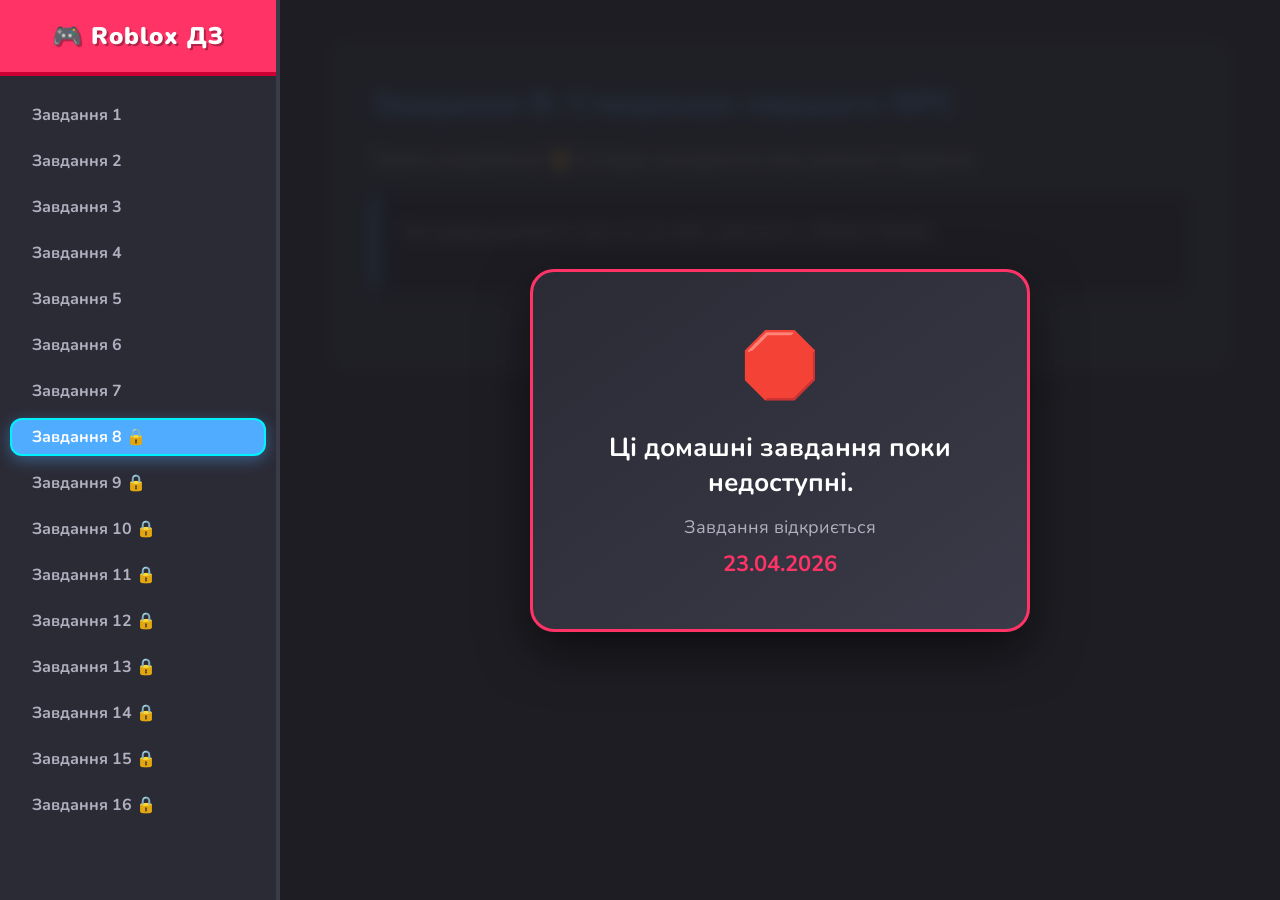
==== index.html @ 442c8420 "Initial commit" ====
<!doctype html>
<html lang="uk">
  <head>
    <meta charset="UTF-8" />
    <meta name="viewport" content="width=device-width, initial-scale=1.0" />
    <title>Roblox Домашні Завдання</title>
    <link
      href="https://fonts.googleapis.com/css2?family=Nunito:wght@400;700;900&display=swap"
      rel="stylesheet"
    />
    <link rel="stylesheet" href="style.css" />
  </head>
  <body>
    <div class="app-container">
      <aside class="sidebar">
        <div class="logo">
          <h2>🎮 Roblox ДЗ</h2>
        </div>
        <nav class="task-list">
          <a href="hw1.html" class="task-link">Завдання 1</a>
          <a href="hw2.html" class="task-link">Завдання 2</a>
          <a href="hw3.html" class="task-link">Завдання 3</a>
          <a href="hw4.html" class="task-link">Завдання 4</a>
          <a href="hw5.html" class="task-link">Завдання 5</a>
          <a href="hw6.html" class="task-link">Завдання 6</a>
          <a href="hw7.html" class="task-link">Завдання 7</a>

          <a href="hw8.html" class="task-link active">Завдання 8 🔒</a>
          <a href="hw9.html" class="task-link">Завдання 9 🔒</a>
          <a href="hw10.html" class="task-link">Завдання 10 🔒</a>
          <a href="hw11.html" class="task-link">Завдання 11 🔒</a>
          <a href="hw12.html" class="task-link">Завдання 12 🔒</a>
          <a href="hw13.html" class="task-link">Завдання 13 🔒</a>
          <a href="hw14.html" class="task-link">Завдання 14 🔒</a>
          <a href="hw15.html" class="task-link">Завдання 15 🔒</a>
          <a href="hw16.html" class="task-link">Завдання 16 🔒</a>
        </nav>
      </aside>

      <main class="main-content locked">
        <div class="content-box">
          <h1>Завдання 8: Створення першого NPC</h1>
          <p>
            Привіт, розробнику! 👋 Тут буде знаходитися твоє домашнє завдання.
          </p>
          <div class="code-placeholder">
            <p>
              <i
                >Тут можна вставити код на Lua або скріншоти з Roblox
                Studio...</i
              >
            </p>
          </div>
        </div>

        <div class="lock-overlay">
          <div class="lock-card">
            <div class="lock-icon">🛑</div>
            <h2>Ці домашні завдання поки недоступні.</h2>
            <p>Завдання відкриється <strong>23.04.2026</strong></p>
          </div>
        </div>
      </main>
    </div>
  </body>
</html>
---- style.css ----
/* Базові налаштування */
* {
  margin: 0;
  padding: 0;
  box-sizing: border-box;
  font-family: "Nunito", sans-serif;
}

body {
  background-color: #1e1e24; /* Темний фон під Roblox Studio */
  color: #ffffff;
}

/* Контейнер всього додатку */
.app-container {
  display: flex;
  height: 100vh;
  overflow: hidden;
}

/* Бокова панель */
.sidebar {
  width: 280px;
  background-color: #2b2b36;
  border-right: 4px solid #3a3a48;
  display: flex;
  flex-direction: column;
}

.logo {
  padding: 20px;
  background-color: #ff3366; /* Яскравий акцент */
  text-align: center;
  border-bottom: 4px solid #cc0033;
}

.logo h2 {
  font-size: 24px;
  font-weight: 900;
  letter-spacing: 1px;
  text-shadow: 2px 2px 0px rgba(0, 0, 0, 0.3);
}

.task-list {
  flex-grow: 1;
  overflow-y: auto;
  padding: 20px 10px;
  display: flex;
  flex-direction: column;
  gap: 8px;
}

.task-link {
  text-decoration: none;
  color: #b0b0c0;
  padding: 6px 20px;
  border-radius: 12px;
  font-weight: 700;
  font-size: 16px;
  transition: all 0.2s ease;
  border: 2px solid transparent;
}

.task-link:hover {
  background-color: #3a3a48;
  color: #ffffff;
  transform: translateX(5px);
}

/* Активне посилання */
.task-link.active {
  background-color: #4facfe;
  color: #ffffff;
  border-color: #00f2fe;
  box-shadow: 0 4px 15px rgba(79, 172, 254, 0.4);
}

/* Головний контент */
.main-content {
  flex-grow: 1;
  padding: 40px;
  position: relative; /* Важливо для позиціонування оверлею */
  overflow-y: auto;
  background-image: radial-gradient(#3a3a48 1px, transparent 1px);
  background-size: 20px 20px; /* Цікавий фон у крапочку */
}

.content-box {
  background-color: #2b2b36;
  max-width: 900px;
  margin: 0 auto;
  padding: 40px;
  border-radius: 20px;
  box-shadow: 0 10px 30px rgba(0, 0, 0, 0.3);
  border: 2px solid #3a3a48;
}

.content-box h1 {
  color: #4facfe;
  margin-bottom: 20px;
  font-size: 32px;
}

.content-box p {
  font-size: 18px;
  line-height: 1.6;
  color: #dcdcdc;
  margin-bottom: 20px;
}

.code-placeholder {
  background-color: #1a1a20;
  padding: 20px;
  border-radius: 10px;
  border-left: 5px solid #ff3366;
  color: #a0a0b0;
}

/* === ОВЕРЛЕЙ БЛОКУВАННЯ (Заглушка) === */
.lock-overlay {
  display: none; /* Сховано за замовчуванням */
  position: absolute;
  top: 0;
  left: 0;
  width: 100%;
  height: 100%;
  background-color: rgba(30, 30, 36, 0.85);
  backdrop-filter: blur(8px);
  z-index: 10;
  align-items: center;
  justify-content: center;
}

/* Показуємо оверлей, якщо main має клас 'locked' */
.main-content.locked .lock-overlay {
  display: flex;
}

.lock-card {
  background: linear-gradient(145deg, #2b2b36, #3a3a48);
  padding: 50px 40px;
  border-radius: 24px;
  text-align: center;
  border: 3px solid #ff3366;
  box-shadow: 0 20px 50px rgba(0, 0, 0, 0.5);
  max-width: 500px;
  animation: popIn 0.5s cubic-bezier(0.175, 0.885, 0.32, 1.275);
}

.lock-icon {
  font-size: 64px;
  margin-bottom: 20px;
  animation: shake 2s infinite ease-in-out;
}

.lock-card h2 {
  color: #ffffff;
  margin-bottom: 15px;
  font-size: 26px;
}

.lock-card p {
  color: #b0b0c0;
  font-size: 18px;
}

.lock-card strong {
  color: #ff3366;
  font-size: 22px;
  display: block;
  margin-top: 10px;
}

/* Анімації для дитячої живості */
@keyframes popIn {
  0% {
    transform: scale(0.8);
    opacity: 0;
  }
  100% {
    transform: scale(1);
    opacity: 1;
  }
}

@keyframes shake {
  0%,
  100% {
    transform: rotate(0deg);
  }
  25% {
    transform: rotate(-10deg);
  }
  75% {
    transform: rotate(10deg);
  }
}

/* Скроллбар */
::-webkit-scrollbar {
  width: 8px;
}
::-webkit-scrollbar-track {
  background: #1e1e24;
}
::-webkit-scrollbar-thumb {
  background: #4facfe;
  border-radius: 4px;
}

/* --- Стилі для сторінки завдань --- */

/* Список кроків завдання */
.task-steps {
  margin: 15px 0 30px 25px;
  color: #dcdcdc;
  font-size: 18px;
  line-height: 1.8;
}

.task-steps li {
  margin-bottom: 10px;
}

.task-steps li::marker {
  color: #4facfe;
  font-weight: bold;
}

/* Інформаційні блоки (дедлайн та телеграм) */
.info-box {
  padding: 20px;
  border-radius: 15px;
  margin-bottom: 25px;
  font-size: 18px;
  display: flex;
  align-items: center;
  gap: 15px;
}

/* Блок дедлайну (жовтий/помаранчевий акцент) */
.deadline-box {
  background-color: rgba(255, 170, 0, 0.1);
  border: 2px solid #ffaa00;
  color: #ffd000;
}

/* Блок Telegram (синій акцент) */
.telegram-box {
  background-color: rgba(0, 136, 204, 0.1);
  border: 2px solid #0088cc;
  color: #e0f2fe;
  margin-top: 30px;
}

.telegram-box strong {
  color: #00aaff;
  font-size: 20px;
}

.tg-icon {
  font-size: 40px;
  animation: bounce 2s infinite;
}

@keyframes bounce {
  0%,
  20%,
  50%,
  80%,
  100% {
    transform: translateY(0);
  }
  40% {
    transform: translateY(-10px);
  }
  60% {
    transform: translateY(-5px);
  }
}
/*h1 */
/* --- Нові стилі для Завдання 1 --- */

/* Блок заборони (червоний акцент) */
.warning-box {
  background-color: rgba(255, 51, 102, 0.1);
  border: 2px solid #ff3366;
  color: #ffb3c6;
}

.warning-box strong {
  color: #ff3366;
  font-size: 20px;
}

.warning-box .icon {
  font-size: 40px;
}

/* Блок зі стікером персонажа */
.sticker-box {
  display: flex;
  align-items: center;
  background: linear-gradient(135deg, #4facfe22, #00f2fe22);
  border-radius: 20px;
  padding: 15px 25px;
  margin: 30px 0;
  border: 2px dashed #4facfe;
  gap: 20px;
}

.sticker-text {
  font-size: 18px;
  color: #e0f2fe;
}

.sticker-text strong {
  color: #4facfe;
  font-size: 22px;
  letter-spacing: 1px;
}

/* CSS-малюнок персонажа (Дівчинка, темне каре, жовта футболка, синій комбінезон) */
.character-sticker {
  position: relative;
  width: 70px;
  height: 70px;
  background-color: #ffd166; /* Жовта футболка */
  border-radius: 50%;
  display: flex;
  align-items: center;
  justify-content: center;
  box-shadow: 0 5px 15px rgba(0, 0, 0, 0.3);
  border: 3px solid #118ab2; /* Синій комбінезон (акцент) */
  flex-shrink: 0;
}

.char-hair {
  position: absolute;
  top: -5px;
  width: 76px;
  height: 40px;
  background-color: #2b2d42; /* Темне волосся */
  border-radius: 40px 40px 10px 10px;
  z-index: 1;
}

.char-face {
  position: relative;
  z-index: 2;
  font-size: 30px;
  margin-top: 10px;
}
/* === СЛАЙДЕР === */
.slider-wrapper {
  display: flex;
  flex-direction: column;
  align-items: center;
  margin: 25px 0;
}

.slider-container {
  width: 90%; /* Робимо широким, як дві старі картинки разом */
  height: 220px; /* Залишаємо висоту майже незмінною */
  position: relative;
  border-radius: 12px;
  overflow: hidden;
  background-color: #1a1a20; /* Темний фон під картинкою */
  border: 3px solid transparent;
  transition:
    border-color 0.3s ease,
    box-shadow 0.3s ease;
}

.slider-container:hover {
  border-color: #4facfe;
  box-shadow: 0 10px 20px rgba(79, 172, 254, 0.4);
}

.slide {
  position: absolute;
  top: 0;
  left: 0;
  width: 100%;
  height: 100%;
  object-fit: cover; /* ВАЖЛИВО: картинка більше НЕ обрізається, а повністю вписується! */
  opacity: 0;
  transition:
    opacity 0.5s ease-in-out,
    transform 0.3s ease;
  cursor: zoom-in; /* Курсор лупи для розуміння, що можна клікнути */
}

.slide.active {
  opacity: 1;
  z-index: 1;
}

.slide.active:hover {
  transform: scale(1.02); /* Легкий зум при наведенні для анімації */
}

/* Кнопки під слайдером */
.slider-controls {
  margin-top: 10px;
  display: flex;
  gap: 15px;
}

.slider-btn {
  /* Яскравий градієнт замість нудного сірого фону */
  background: linear-gradient(135deg, #4facfe, #00f2fe);
  color: #ffffff;
  border: none; /* Прибираємо стару рамку */
  border-radius: 50%;
  width: 20px; /* Робимо трохи більшими */
  height: 20px;
  font-size: 10px;
  cursor: pointer;
  display: flex;
  align-items: center;
  justify-content: center;
  transition: all 0.3s cubic-bezier(0.175, 0.885, 0.32, 1.275); /* Пружна анімація */
  box-shadow: 0 5px 15px rgba(0, 242, 254, 0.3); /* М'яка тінь-світіння */
  /* Робимо емодзі стрілок більш акуратними */
  padding-bottom: 3px;
  padding-right: 1px;
}

/* Ефект при наведенні */
.slider-btn:hover {
  transform: scale(1.15) rotate(-5deg); /* Кнопка збільшується і трохи нахиляється */
  box-shadow: 0 10px 25px rgba(0, 242, 254, 0.6); /* Світіння стає яскравішим */
  background: linear-gradient(
    135deg,
    #ff3366,
    #ff5757
  ); /* Зміна кольору на акцентний червоний при наведенні */
}

/* Ефект при натисканні */
.slider-btn:active {
  transform: scale(0.95);
}

/* === МОДАЛЬНЕ ВІКНО (LIGHTBOX) === */
.lightbox {
  display: none; /* Сховано за замовчуванням */
  position: fixed;
  z-index: 1000; /* Поверх усього */
  left: 0;
  top: 0;
  width: 100%;
  height: 100%;
  background-color: rgba(0, 0, 0, 0.9); /* Темний фон (бекдроп) */
  backdrop-filter: blur(5px); /* Розмиття фону */
  align-items: center;
  justify-content: center;
  opacity: 0;
  transition: opacity 0.3s ease;
}

/* Клас для відкриття через JS */
.lightbox.active {
  display: flex;
  opacity: 1;
}

/* Саме зображення в модалці */
.lightbox-content {
  max-width: 90%;
  max-height: 85vh;
  border-radius: 8px;
  box-shadow: 0 0 30px rgba(255, 255, 255, 0.1);
  animation: zoomIn 0.3s ease;
}

/* Хрестик закриття */
.close-btn {
  position: absolute;
  top: 20px;
  right: 40px;
  color: #f1f1f1;
  font-size: 50px;
  font-weight: bold;
  cursor: pointer;
  transition: color 0.2s;
  line-height: 1;
  z-index: 1001;
}

.close-btn:hover {
  color: #ff3366;
}

/* Анімація появи картинки */
@keyframes zoomIn {
  from {
    transform: scale(0.8);
    opacity: 0;
  }
  to {
    transform: scale(1);
    opacity: 1;
  }
}

/* Адаптивність для мобільних (картинки стануть одна під одною) */
@media (max-width: 768px) {
  .gallery {
    flex-direction: column;
  }
  .gallery-img {
    width: 100%;
    margin-bottom: 10px;
  }
}
/* Блок дозволу Тулбоксу (Зелений акцент) */
.toolbox-box {
  background-color: rgba(0, 255, 136, 0.1);
  border: 2px solid #00ff88;
  color: #ccffee;
  margin-bottom: 30px;
}

.toolbox-box strong {
  color: #00ff88;
  font-size: 20px;
}

.toolbox-box .icon {
  font-size: 40px;
  animation: pulse 2s infinite;
}

@keyframes pulse {
  0% {
    transform: scale(1);
  }
  50% {
    transform: scale(1.1);
  }
  100% {
    transform: scale(1);
  }
}
/* === ІНТЕРАКТИВНА ГРА (LEARNING APPS) === */
.interactive-task {
  background: linear-gradient(180deg, #2b2b36 0%, #1e1e24 100%);
  border: 3px dashed #8a2be2; /* Фіолетовий акцент для гри */
  border-radius: 20px;
  padding: 30px;
  margin: 40px 0;
  box-shadow: 0 10px 30px rgba(0, 0, 0, 0.3);
}

.interactive-task h3 {
  color: #b070ff; /* Світло-фіолетовий */
  margin-bottom: 10px;
  font-size: 26px;
  text-shadow: 0 2px 10px rgba(138, 43, 226, 0.4);
}

.interactive-task p {
  margin-bottom: 25px;
  font-size: 18px;
}

/* Обгортка для iframe */
.iframe-wrapper {
  position: relative;
  width: 100%;
  height: 500px; /* Висота, як ти й просив */
  border-radius: 15px;
  overflow: hidden; /* Важливо: обрізає гострі кути самого iframe */
  border: 4px solid #3a3a48; /* Темна рамка під стиль Roblox Studio */
  box-shadow: 0 10px 25px rgba(0, 0, 0, 0.5);
  background-color: #1a1a20; /* Фон, поки гра вантажиться */
}

/* Сам iframe */
.iframe-wrapper iframe {
  position: absolute;
  top: 0;
  left: 0;
  width: 100%;
  height: 100%;
  border: none; /* Прибираємо стандартну потворну рамку */
}

/* Адаптивність: на телефонах робимо гру трохи меншою по висоті */
@media (max-width: 768px) {
  .iframe-wrapper {
    height: 400px;
  }
  .interactive-task {
    padding: 20px;
  }
}
/* --- Стилі для кнопки копіювання коду --- */
.code-placeholder {
  position: relative; /* Важливо для позиціонування кнопки */
  /* ... твої існуючі стилі (background-color, padding і т.д.) залишаються тут ... */
}

.copy-btn {
  position: absolute;
  top: 10px;
  right: 10px;
  background-color: #3a3a48;
  color: #dcdcdc;
  border: 1px solid #4facfe;
  padding: 6px 12px;
  border-radius: 6px;
  cursor: pointer;
  font-size: 14px;
  font-weight: bold;
  transition: all 0.2s;
}

.copy-btn:hover {
  background-color: #4facfe;
  color: #ffffff;
}

.copy-btn.success {
  background-color: #00ff88;
  border-color: #00ff88;
  color: #1e1e24;
}
/* Додаємо відступ знизу для контейнера з кодом */
.code-placeholder {
  margin-bottom: 40px;
}

/* Стилізація головного заголовка завдання */
.task-title {
  font-size: 22px;
  color: #ffaa00; /* Яскравий жовто-помаранчевий акцент */
  margin-bottom: 20px;
  padding-bottom: 10px;
  border-bottom: 2px dashed #3a3a48;
  text-transform: uppercase;
  letter-spacing: 1px;
}

/* --- Стилі для підказок (спойлерів) --- */
.hints-wrapper {
  margin: 25px 0;
  background-color: rgba(43, 43, 54, 0.5);
  padding: 20px;
  border-radius: 12px;
  border: 2px dashed #4facfe;
}

.hints-wrapper h4 {
  color: #4facfe;
  margin-bottom: 15px;
  font-size: 18px;
}

.hint-item {
  margin-bottom: 10px;
  background-color: #1e1e24;
  border-radius: 8px;
  overflow: hidden;
  border: 1px solid #3a3a48;
}

/* Вигляд кнопки спойлера */
.hint-item summary {
  padding: 12px 15px;
  font-weight: bold;
  cursor: pointer;
  color: #dcdcdc;
  background-color: #3a3a48;
  transition:
    background-color 0.2s,
    color 0.2s;
  list-style: none; /* Прибираємо стандартний трикутник браузера */
}

.hint-item summary::-webkit-details-marker {
  display: none; /* Для старих браузерів */
}

/* Кастомний трикутник */
.hint-item summary::before {
  content: "▶";
  display: inline-block;
  margin-right: 10px;
  color: #4facfe;
  font-size: 14px;
  transition: transform 0.2s;
}

/* Поворот трикутника при відкритті */
.hint-item[open] summary::before {
  transform: rotate(90deg);
}

.hint-item summary:hover {
  background-color: #4facfe;
  color: #ffffff;
}

.hint-item summary:hover::before {
  color: #ffffff;
}

/* Вміст підказки */
.hint-item p {
  padding: 15px;
  margin: 0;
  border-top: 1px solid #3a3a48;
  font-size: 16px;
  color: #dcdcdc;
}
/* --- Стилі для клікабельного інлайн-коду --- */
code.inline-copy {
  background-color: #2b2b36;
  color: #ffaa00; /* Яскравий помаранчевий колір для синтаксису */
  font-family: "Courier New", Courier, monospace;
  font-size: 15px;
  font-weight: bold;
  padding: 4px 8px;
  margin: 0 2px;
  border-radius: 6px;
  border: 1px solid #3a3a48;
  cursor: pointer;
  transition: all 0.2s ease;
  display: inline-block; /* Щоб рамка не ламалася */
}

code.inline-copy:hover {
  background-color: #3a3a48;
  border-color: #4facfe;
  color: #4facfe;
  box-shadow: 0 0 10px rgba(79, 172, 254, 0.3);
}

/* Стан після успішного копіювання */
code.inline-copy.copied {
  background-color: #00ff88;
  color: #1e1e24;
  border-color: #00ff88;
  box-shadow: 0 0 10px rgba(0, 255, 136, 0.4);
}
/* === ПІДСВІЧУВАННЯ СИНТАКСИСУ (Roblox Studio) === */
#lua-code {
  color: #e2e2ec; /* Базовий колір тексту (наприклад, для wall) */
  font-family: "Courier New", Courier, monospace;
  font-size: 16px;
  line-height: 1.5;
}

.lua-keyword {
  color: #f86d7c;
} /* Червоно-кораловий (local, function) */
.lua-object {
  color: #82aaff;
} /* Синій (script.Parent) */
.lua-func {
  color: #82aaff;
} /* Синій (wait, print) */

.lua-bool {
  color: #ffc777;
  font-weight: bold;
} /* Жовтий жирний (false, true) */

/* ==========================================================================
   СТИЛІ ДЛЯ ДЗ №8 (Код, Інтерактив, Підказки)
   ========================================================================== */

/* --- Головний контейнер для коду (Термінал-стиль) --- */
.code-placeholder {
  position: relative;
  background-color: #18181f; /* Глибокий темний фон */
  padding: 24px 20px 24px 24px;
  border-radius: 12px;
  margin-bottom: 40px;
  box-shadow: 0 5px 15px rgba(0, 0, 0, 0.3);
  border-left: 6px solid #4facfe; /* Яскравий синій акцент зліва */
}

.code-placeholder pre {
  margin: 0;
  overflow-x: auto; /* Додає скрол, якщо код задовгий */
}

/* --- Кнопка копіювання головного коду --- */
.copy-btn {
  position: absolute;
  top: 15px;
  right: 15px;
  background-color: rgba(255, 255, 255, 0.05); /* Напівпрозорий фон */
  color: #dcdcdc;
  border: 1px solid #4a4a5a;
  padding: 6px 12px;
  border-radius: 6px;
  cursor: pointer;
  font-size: 13px;
  display: flex;
  align-items: center;
  gap: 6px;
  transition: all 0.2s;
}

.copy-btn:hover {
  background-color: rgba(255, 255, 255, 0.15);
  color: #ffffff;
  border-color: #7a7a8a;
}

.copy-btn.success {
  background-color: #00ff88; /* Зелений при успіху */
  color: #18181f;
  border-color: #00ff88;
  font-weight: bold;
}

/* === ПІДСВІЧУВАННЯ СИНТАКСИСУ (Roblox Studio) === */

.lua-object {
  color: #82aaff;
} /* Синій (script.Parent) */
.lua-func {
  color: #82aaff;
} /* Синій (wait, print, Vector3.new) */

.lua-string {
  color: #c3e88d;
} /* Зелений ("Grey", "Міст...") */
.lua-vec {
  color: #c3e88d;
  font-weight: bold;
} /* Велика Vector3.new */

/* --- Розподільник секцій (hr.divider) --- */
.divider {
  border: 0;
  height: 2px;
  background: linear-gradient(to right, transparent, #3a3a48, transparent);
  margin: 40px 0;
}

/* --- Клікабельний інлайн-код (code.inline-copy) --- */
code.inline-copy {
  background-color: #2b2b36;
  color: #ffaa00; /* Помаранчевий колір синтаксису */
  font-family: "Courier New", Courier, monospace;
  font-size: 15px;
  font-weight: bold;
  padding: 4px 8px;
  margin: 0 2px;
  border-radius: 6px;
  border: 1px solid #3a3a48;
  cursor: pointer;
  transition: all 0.2s ease;
  display: inline-block;
}

code.inline-copy:hover {
  background-color: #3a3a48;
  border-color: #4facfe;
  color: #4facfe;
  box-shadow: 0 0 10px rgba(79, 172, 254, 0.3);
}

/* Стан після успішного інлайн-копіювання */
code.inline-copy.copied {
  background-color: #00ff88;
  color: #1e1e24;
  border-color: #00ff88;
  box-shadow: 0 0 10px rgba(0, 255, 136, 0.4);
}

/* --- Стилі для підказок (details + summary) --- */
.hint-item {
  margin-bottom: 10px;
  background-color: #1e1e24;
  border-radius: 8px;
  overflow: hidden;
  border: 1px solid #3a3a48;
}

.hint-item summary {
  padding: 12px 15px;
  font-weight: bold;
  cursor: pointer;
  color: #dcdcdc;
  background-color: #3a3a48;
  list-style: none; /* Прибираємо трикутник */
  transition: background-color 0.2s;
}

.hint-item summary::-webkit-details-marker {
  display: none;
}

/* Кастомний трикутник ▶ */
.hint-item summary::before {
  content: "▶";
  display: inline-block;
  margin-right: 10px;
  color: #4facfe;
  font-size: 14px;
  transition: transform 0.2s;
}

/* Поворот трикутника при відкритті */
.hint-item[open] summary::before {
  transform: rotate(90deg);
}

.hint-item summary:hover {
  background-color: #4facfe;
  color: #ffffff;
}

.hint-item p {
  padding: 15px;
  margin: 0;
  border-top: 1px solid #3a3a48;
  font-size: 16px;
  color: #dcdcdc;
}
/* ==========================================================================
   СТИЛІ ДЛЯ ДЗ №8 (Код, Інтерактив, Підказки)
   ========================================================================== */

/* --- Головний контейнер для коду (Термінал-стиль) --- */
.code-placeholder {
  position: relative;
  background-color: #18181f; /* Глибокий темний фон */
  padding: 24px 20px 24px 24px;
  border-radius: 12px;
  margin-bottom: 40px;
  box-shadow: 0 5px 15px rgba(0, 0, 0, 0.3);
  border-left: 6px solid #4facfe; /* Яскравий синій акцент зліва */
}

.code-placeholder pre {
  margin: 0;
  overflow-x: auto; /* Додає скрол, якщо код задовгий */
}

.code-placeholder code {
  font-family: "Courier New", Courier, monospace;
  font-size: 16px;
  color: #e2e2ec; /* Базовий колір тексту (наприклад, для bridge) */
  line-height: 1.6;
}

/* === ПІДСВІЧУВАННЯ СИНТАКСИСУ (Roblox Studio) === */
.lua-keyword {
  color: #f86d7c;
} /* Червоно-кораловий (local, wait) */
.lua-object {
  color: #82aaff;
} /* Синій (script.Parent) */
.lua-func {
  color: #82aaff;
} /* Синій (wait, print, Vector3.new) */

.lua-string {
  color: #c3e88d;
} /* Зелений ("Grey", "Міст...") */
.lua-vec {
  color: #c3e88d;
  font-weight: bold;
} /* Велика Vector3.new */

/* --- Розподільник секцій (hr.divider) --- */
.divider {
  border: 0;
  height: 2px;
  background: linear-gradient(to right, transparent, #3a3a48, transparent);
  margin: 40px 0;
}

/* --- Клікабельний інлайн-код (code.inline-copy) --- */
code.inline-copy {
  background-color: #2b2b36;
  color: #ffaa00; /* Помаранчевий колір синтаксису */
  font-family: "Courier New", Courier, monospace;
  font-size: 15px;
  font-weight: bold;
  padding: 4px 8px;
  margin: 0 2px;
  border-radius: 6px;
  border: 1px solid #3a3a48;
  cursor: pointer;
  transition: all 0.2s ease;
  display: inline-block;
}

code.inline-copy:hover {
  background-color: #3a3a48;
  border-color: #4facfe;
  color: #4facfe;
  box-shadow: 0 0 10px rgba(79, 172, 254, 0.3);
}

/* Стан після успішного інлайн-копіювання */
code.inline-copy.copied {
  background-color: #00ff88;
  color: #1e1e24;
  border-color: #00ff88;
  box-shadow: 0 0 10px rgba(0, 255, 136, 0.4);
}

/* --- Стилі для підказок (details + summary) --- */
.hint-item {
  margin-bottom: 10px;
  background-color: #1e1e24;
  border-radius: 8px;
  overflow: hidden;
  border: 1px solid #3a3a48;
}

.hint-item summary {
  padding: 12px 15px;
  font-weight: bold;
  cursor: pointer;
  color: #dcdcdc;
  background-color: #3a3a48;
  list-style: none; /* Прибираємо трикутник */
  transition: background-color 0.2s;
}

.hint-item summary::-webkit-details-marker {
  display: none;
}

/* Кастомний трикутник ▶ */
.hint-item summary::before {
  content: "▶";
  display: inline-block;
  margin-right: 10px;
  color: #4facfe;
  font-size: 14px;
  transition: transform 0.2s;
}

/* Поворот трикутника при відкритті */
.hint-item[open] summary::before {
  transform: rotate(90deg);
}

.hint-item summary:hover {
  background-color: #4facfe;
  color: #ffffff;
}

.hint-item p {
  padding: 15px;
  margin: 0;
  border-top: 1px solid #3a3a48;
  font-size: 16px;
  color: #dcdcdc;
}
/* ==========================================================================
   СТИЛІ ДЛЯ ДЗ №8 (Код, Інтерактив, Підказки)
   ========================================================================== */

/* --- Головний контейнер для коду (Термінал-стиль) --- */
.code-placeholder {
  position: relative;
  background-color: #18181f; /* Глибокий темний фон */
  padding: 24px 20px 24px 24px;
  border-radius: 12px;
  margin-bottom: 40px;
  box-shadow: 0 5px 15px rgba(0, 0, 0, 0.3);
  border-left: 6px solid #4facfe; /* Яскравий синій акцент зліва */
}

.code-placeholder pre {
  margin: 0;
  overflow-x: auto; /* Додає скрол, якщо код задовгий */
}

/* === ПІДСВІЧУВАННЯ СИНТАКСИСУ (Roblox Studio) === */
.lua-keyword {
  color: #f86d7c;
} /* Червоно-кораловий (local, wait) */
.lua-object {
  color: #82aaff;
} /* Синій (script.Parent) */
.lua-func {
  color: #82aaff;
} /* Синій (wait, print, Vector3.new) */

.lua-string {
  color: #c3e88d;
} /* Зелений ("Grey", "Міст...") */
.lua-vec {
  color: #c3e88d;
  font-weight: bold;
} /* Велика Vector3.new */

/* --- Розподільник секцій (hr.divider) --- */
.divider {
  border: 0;
  height: 2px;
  background: linear-gradient(to right, transparent, #3a3a48, transparent);
  margin: 40px 0;
}

/* --- Клікабельний інлайн-код (code.inline-copy) --- */
code.inline-copy {
  background-color: #2b2b36;
  color: #ffaa00; /* Помаранчевий колір синтаксису */
  font-family: "Courier New", Courier, monospace;
  font-size: 15px;
  font-weight: bold;
  padding: 4px 8px;
  margin: 0 2px;
  border-radius: 6px;
  border: 1px solid #3a3a48;
  cursor: pointer;
  transition: all 0.2s ease;
  display: inline-block;
}

code.inline-copy:hover {
  background-color: #3a3a48;
  border-color: #4facfe;
  color: #4facfe;
  box-shadow: 0 0 10px rgba(79, 172, 254, 0.3);
}

/* Стан після успішного інлайн-копіювання */
code.inline-copy.copied {
  background-color: #00ff88;
  color: #1e1e24;
  border-color: #00ff88;
  box-shadow: 0 0 10px rgba(0, 255, 136, 0.4);
}

/* --- Стилі для підказок (details + summary) --- */
.hint-item {
  margin-bottom: 10px;
  background-color: #1e1e24;
  border-radius: 8px;
  overflow: hidden;
  border: 1px solid #3a3a48;
}

.hint-item summary {
  padding: 12px 15px;
  font-weight: bold;
  cursor: pointer;
  color: #dcdcdc;
  background-color: #3a3a48;
  list-style: none; /* Прибираємо трикутник */
  transition: background-color 0.2s;
}

.hint-item summary::-webkit-details-marker {
  display: none;
}

/* Кастомний трикутник ▶ */
.hint-item summary::before {
  content: "▶";
  display: inline-block;
  margin-right: 10px;
  color: #4facfe;
  font-size: 14px;
  transition: transform 0.2s;
}

/* Поворот трикутника при відкритті */
.hint-item[open] summary::before {
  transform: rotate(90deg);
}

.hint-item summary:hover {
  background-color: #4facfe;
  color: #ffffff;
}

.hint-item p {
  padding: 15px;
  margin: 0;
  border-top: 1px solid #3a3a48;
  font-size: 16px;
  color: #dcdcdc;
}

/* ==========================================================================
   ПІДСВІЧУВАННЯ СИНТАКСИСУ (Reusable Classes)
   Додай це у свій style.css ОДИН РАЗ, щоб код на сайті мав кольори
   ========================================================================== */

/* Кольори підібрані максимально близько до Roblox Studio (темна тема) */
.lua-keyword {
  color: #f86d7c;
} /* Червоно-кораловий (local, wait) */
.lua-object {
  color: #82aaff;
} /* Синій (script.Parent) */
.lua-func {
  color: #82aaff;
} /* Синій (wait, print) */
.lua-prop {
  color: #82aaff;
} /* Синій (BrickColor, Size) */
.lua-num {
  color: #ffc777;
} /* Жовтий (5, 2, 4, 1, 20) */
.lua-string {
  color: #c3e88d;
} /* Зелений ("Grey", "Міст...") */
.lua-vec {
  color: #c3e88d;
  font-weight: bold;
} /* Велика Vector3.new */
/* --- Спеціальний стиль для виноски у ДЗ №8 --- */
.info-box.footnote-box {
  margin-top: 20px;
  background-color: rgba(79, 172, 254, 0.1); /* Дуже прозорий синій фонок */
  border: 2px dashed #4facfe; /* Пунктирна синя рамка */
  color: #4facfe; /* Синій колір тексту */
  font-style: italic; /* Курсив для виділення */
}
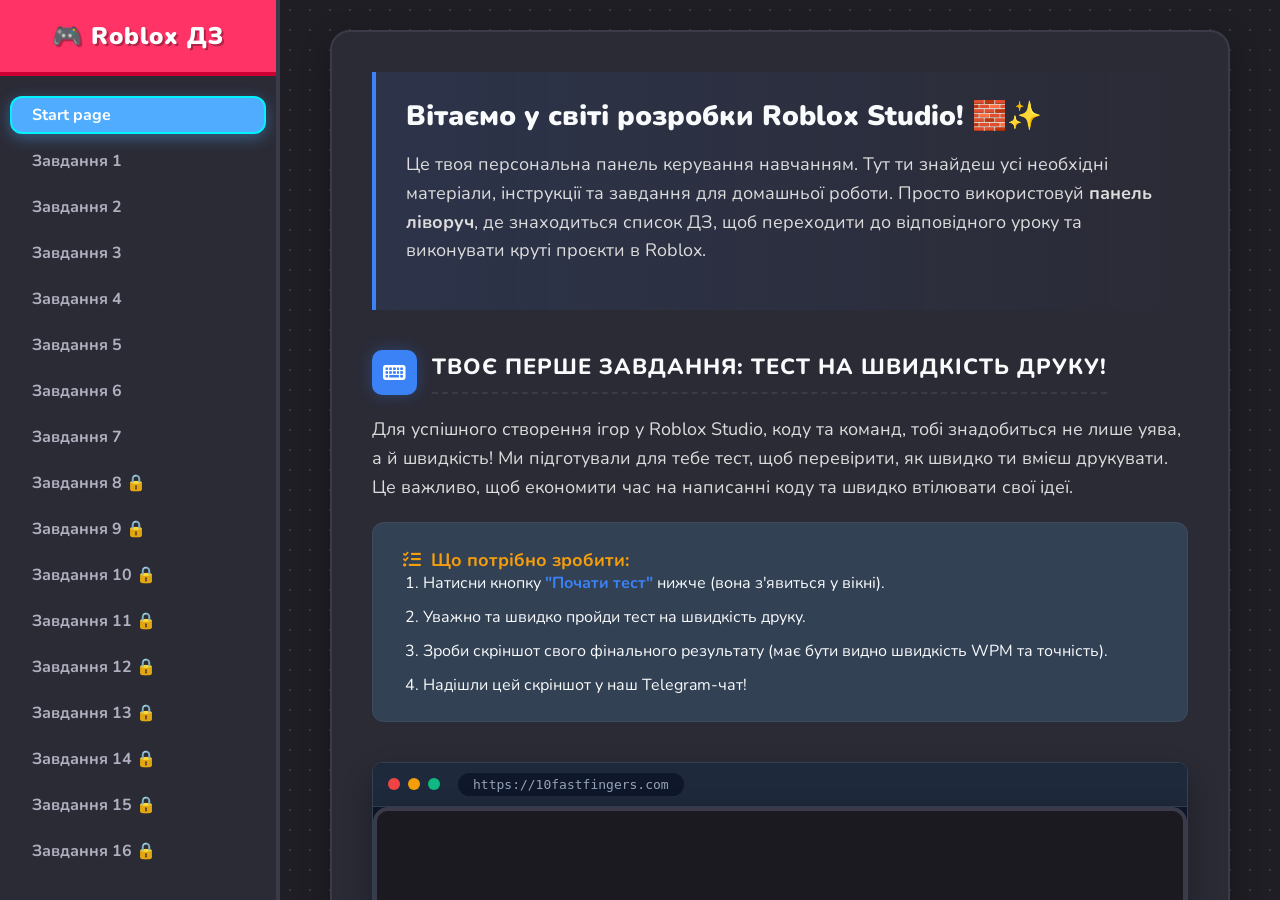
==== commit 0d2ad538: "ls1" ====
--- a/index.html
+++ b/index.html
@@ -5,10 +5,15 @@
     <meta name="viewport" content="width=device-width, initial-scale=1.0" />
     <title>Roblox Домашні Завдання</title>
     <link
-      href="https://fonts.googleapis.com/css2?family=Nunito:wght@400;700;900&display=swap"
+      href="https://fonts.googleapis.com/css2?family=Nunito:wght@400;600;800;900&display=swap"
       rel="stylesheet"
     />
+    <link
+      rel="stylesheet"
+      href="https://cdnjs.cloudflare.com/ajax/libs/font-awesome/6.4.0/css/all.min.css"
+    />
     <link rel="stylesheet" href="style.css" />
+    <link rel="stylesheet" href="index.css" />
   </head>
   <body>
     <div class="app-container">
@@ -17,6 +22,7 @@
           <h2>🎮 Roblox ДЗ</h2>
         </div>
         <nav class="task-list">
+          <a href="index.html" class="task-link active">Start page</a>
           <a href="hw1.html" class="task-link">Завдання 1</a>
           <a href="hw2.html" class="task-link">Завдання 2</a>
           <a href="hw3.html" class="task-link">Завдання 3</a>
@@ -25,7 +31,7 @@
           <a href="hw6.html" class="task-link">Завдання 6</a>
           <a href="hw7.html" class="task-link">Завдання 7</a>
 
-          <a href="hw8.html" class="task-link active">Завдання 8 🔒</a>
+          <a href="hw8.html" class="task-link">Завдання 8 🔒</a>
           <a href="hw9.html" class="task-link">Завдання 9 🔒</a>
           <a href="hw10.html" class="task-link">Завдання 10 🔒</a>
           <a href="hw11.html" class="task-link">Завдання 11 🔒</a>
@@ -37,30 +43,93 @@
         </nav>
       </aside>
 
-      <main class="main-content locked">
+      <main class="main-content">
         <div class="content-box">
-          <h1>Завдання 8: Створення першого NPC</h1>
-          <p>
-            Привіт, розробнику! 👋 Тут буде знаходитися твоє домашнє завдання.
-          </p>
-          <div class="code-placeholder">
-            <p>
-              <i
-                >Тут можна вставити код на Lua або скріншоти з Roblox
-                Studio...</i
-              >
+          <div class="welcome-banner">
+            <h1>Вітаємо у світі розробки Roblox Studio! 🧱✨</h1>
+            <p class="intro-text">
+              Це твоя персональна панель керування навчанням. Тут ти знайдеш усі
+              необхідні матеріали, інструкції та завдання для домашньої роботи.
+              Просто використовуй <strong>панель ліворуч</strong>, де
+              знаходиться список ДЗ, щоб переходити до відповідного уроку та
+              виконувати круті проєкти в Roblox.
             </p>
           </div>
-        </div>
 
-        <div class="lock-overlay">
-          <div class="lock-card">
-            <div class="lock-icon">🛑</div>
-            <h2>Ці домашні завдання поки недоступні.</h2>
-            <p>Завдання відкриється <strong>23.04.2026</strong></p>
+          <section class="task-section">
+            <div class="task-header">
+              <div class="task-icon-wrapper">
+                <i class="fa-solid fa-keyboard"></i>
+              </div>
+              <h2 class="task-title">
+                Твоє перше завдання: Тест на швидкість друку!
+              </h2>
+            </div>
+
+            <p class="task-description">
+              Для успішного створення ігор у Roblox Studio, коду та команд, тобі
+              знадобиться не лише уява, а й швидкість! Ми підготували для тебе
+              тест, щоб перевірити, як швидко ти вмієш друкувати. Це важливо,
+              щоб економити час на написанні коду та швидко втілювати свої ідеї.
+            </p>
+
+            <div class="instructions-card">
+              <h3>
+                <i class="fa-solid fa-list-check"></i> Що потрібно зробити:
+              </h3>
+              <ol class="custom-list">
+                <li>
+                  Натисни кнопку <strong>"Почати тест"</strong> нижче (вона
+                  з'явиться у вікні).
+                </li>
+                <li>Уважно та швидко пройди тест на швидкість друку.</li>
+                <li>
+                  Зроби скріншот свого фінального результату (має бути видно
+                  швидкість WPM та точність).
+                </li>
+                <li>Надішли цей скріншот у наш Telegram-чат!</li>
+              </ol>
+            </div>
+
+            <div class="iframe-browser-mockup">
+              <div class="browser-bar">
+                <span class="dot red"></span>
+                <span class="dot yellow"></span>
+                <span class="dot green"></span>
+                <div class="browser-url">https://10fastfingers.com</div>
+              </div>
+              <div class="iframe-wrapper">
+                <iframe
+                  width="640"
+                  height="600"
+                  src="https://10fastfingers.com/widgets/ttembeddable/?dur=120&rand=0&words=Robot.start()|Step:10px|Step:20px|Step:50px|Turn:%22Left%22|Turn:%22Right%22|Move(forward)|Move(back)|Say:%22Hello!%22|Say:%22OK%22|Say:%22Go%22|Speed%20"
+                  frameborder="0"
+                ></iframe>
+              </div>
+            </div>
+          </section>
+
+          <hr class="glow-divider" />
+
+          <div class="info-box telegram-box">
+            <div class="tg-icon">🚀</div>
+            <div>
+              <strong>ЧАС ПОЧИНАТИ!</strong><br />
+              Кожен великий розробник починав з малого. Пройди тест,
+              <b>здай результат у Telegram</b> і переходь до першого завдання.
+              Удачі у створенні власних світів!
+              <br />
+            </div>
           </div>
         </div>
       </main>
     </div>
+
+    <div id="lightbox-modal" class="lightbox">
+      <span class="close-btn">&times;</span>
+      <img class="lightbox-content" id="lightbox-img" />
+    </div>
+
+    <script src="script.js"></script>
   </body>
 </html>
--- a/index.css
+++ b/index.css
@@ -0,0 +1,238 @@
+/* ==========================================================================
+   ОСНОВНІ ЗМІННІ ТЕМИ (Темна геймерська тема)
+   ========================================================================== */
+:root {
+  /* Кольори фону */
+  --bg-app: #0f172a; /* Найтемніший синій (фон всього екрану) */
+  --bg-sidebar: #1e293b; /* Трохи світліший для бокової панелі */
+  --bg-card: #1e293b; /* Основний фон контенту */
+  --bg-card-inner: #334155; /* Фон для внутрішніх блоків */
+
+  /* Текст */
+  --text-main: #f8fafc; /* Білий/світло-сірий для основного тексту */
+  --text-muted: #94a3b8; /* Сірий для другорядного тексту */
+
+  /* Акценти (в стилі Roblox Studio) */
+  --accent-blue: #3b82f6; /* Яскравий синій */
+  --accent-blue-hover: #60a5fa;
+  --accent-orange: #f59e0b; /* Помаранчевий/золотий */
+  --accent-green: #10b981; /* Зелений для успіху */
+  --accent-red: #ef4444; /* Червоний для помилок/закритого */
+
+  /* Інше */
+  --border-radius: 12px;
+  --glow-shadow: 0 0 15px rgba(59, 130, 246, 0.3);
+}
+
+/* ==========================================================================
+   ГОЛОВНИЙ КОНТЕНТ
+   ========================================================================== */
+.main-content {
+  flex: 1;
+  padding: 30px 40px;
+  overflow-y: auto;
+  display: flex;
+  flex-direction: column;
+  gap: 20px;
+}
+
+/* Банер привітання */
+.welcome-banner {
+  background: linear-gradient(to right, rgba(59, 130, 246, 0.1), transparent);
+  border-left: 4px solid var(--accent-blue);
+  padding: 25px 30px;
+  border-radius: 0 var(--border-radius) var(--border-radius) 0;
+  margin-bottom: 40px;
+}
+
+.welcome-banner h1 {
+  margin-top: 0;
+  color: var(--text-main);
+  font-size: 28px;
+  font-weight: 900;
+  margin-bottom: 15px;
+}
+
+.intro-text {
+  color: var(--text-muted);
+  font-size: 16px;
+  margin: 0;
+  line-height: 1.7;
+}
+
+/* Заголовок завдання з іконкою */
+.task-header {
+  display: flex;
+  align-items: center;
+  gap: 15px;
+  margin-bottom: 20px;
+}
+
+.task-icon-wrapper {
+  background-color: var(--accent-blue);
+  color: white;
+  width: 45px;
+  height: 45px;
+  border-radius: 10px;
+  display: flex;
+  align-items: center;
+  justify-content: center;
+  font-size: 20px;
+  box-shadow: var(--glow-shadow);
+}
+
+.task-title {
+  margin: 0;
+  font-size: 22px;
+  font-weight: 800;
+  color: var(--text-main);
+}
+
+.task-description {
+  color: var(--text-muted);
+  font-size: 16px;
+  margin-bottom: 30px;
+}
+
+/* Картка з інструкціями (Список кроків) */
+.instructions-card {
+  background-color: var(--bg-card-inner);
+  border-radius: var(--border-radius);
+  padding: 25px 30px;
+  margin-bottom: 40px;
+  border: 1px solid rgba(255, 255, 255, 0.05);
+}
+
+.instructions-card h3 {
+  margin-top: 0;
+  color: var(--accent-orange);
+  font-size: 18px;
+  display: flex;
+  align-items: center;
+  gap: 10px;
+}
+
+.custom-list {
+  margin: 0;
+  padding-left: 20px;
+}
+
+.custom-list li {
+  margin-bottom: 12px;
+  color: var(--text-main);
+  font-size: 16px;
+}
+.custom-list li:last-child {
+  margin-bottom: 0;
+}
+.custom-list strong {
+  color: var(--accent-blue);
+}
+
+/* ==========================================================================
+   IFRAME ТА ДЕКОР (Стилізація під браузер)
+   ========================================================================== */
+/* ==========================================================================
+   IFRAME ТА ДЕКОР (Стилізація під браузер)
+   ========================================================================== */
+.iframe-browser-mockup {
+  background-color: #0f172a;
+  border-radius: 10px;
+  overflow: hidden;
+  border: 1px solid #334155;
+  box-shadow: 0 15px 30px rgba(0, 0, 0, 0.3);
+}
+
+.browser-bar {
+  background-color: #1e293b;
+  padding: 10px 15px;
+  display: flex;
+  align-items: center;
+  gap: 8px;
+  border-bottom: 1px solid #334155;
+}
+
+.dot {
+  width: 12px;
+  height: 12px;
+  border-radius: 50%;
+}
+
+.dot.red {
+  background-color: #ef4444;
+}
+.dot.yellow {
+  background-color: #f59e0b;
+}
+.dot.green {
+  background-color: #10b981;
+}
+
+.browser-url {
+  background-color: #0f172a;
+  color: var(--text-muted);
+  font-size: 13px;
+  padding: 4px 15px;
+  border-radius: 20px;
+  margin-left: 10px;
+  font-family: monospace;
+}
+
+.iframe-wrapper {
+  position: relative;
+  width: 100%;
+  padding-bottom: 56.25%; /* Пропорція 16:9 */
+  height: 0;
+}
+
+.iframe-wrapper iframe {
+  position: absolute;
+  top: 0;
+  left: 0;
+  width: 100%;
+  height: 100%;
+  border: none;
+}
+
+/* ==========================================================================
+   РОЗПОДІЛЬНИК ТА МОТИВАЦІЯ
+   ========================================================================== */
+.glow-divider {
+  border: 0;
+  height: 1px;
+  background: linear-gradient(
+    to right,
+    transparent,
+    rgba(59, 130, 246, 0.5),
+    transparent
+  );
+  margin: 40px 0;
+  box-shadow: 0 0 10px rgba(59, 130, 246, 0.2);
+}
+
+.motivation-panel {
+  display: flex;
+  align-items: center;
+  gap: 20px;
+  background-color: rgba(245, 158, 11, 0.1);
+  border: 1px dashed var(--accent-orange);
+  padding: 20px 25px;
+  border-radius: var(--border-radius);
+}
+
+.motivation-icon {
+  font-size: 40px;
+}
+
+.motivation-content h4 {
+  margin: 0 0 5px 0;
+  color: var(--accent-orange);
+  font-size: 16px;
+  letter-spacing: 1px;
+}
+
+.motivation-content p {
+  margin: 0;
+  color: var(--text-muted);
+  font-size: 15px;
+}
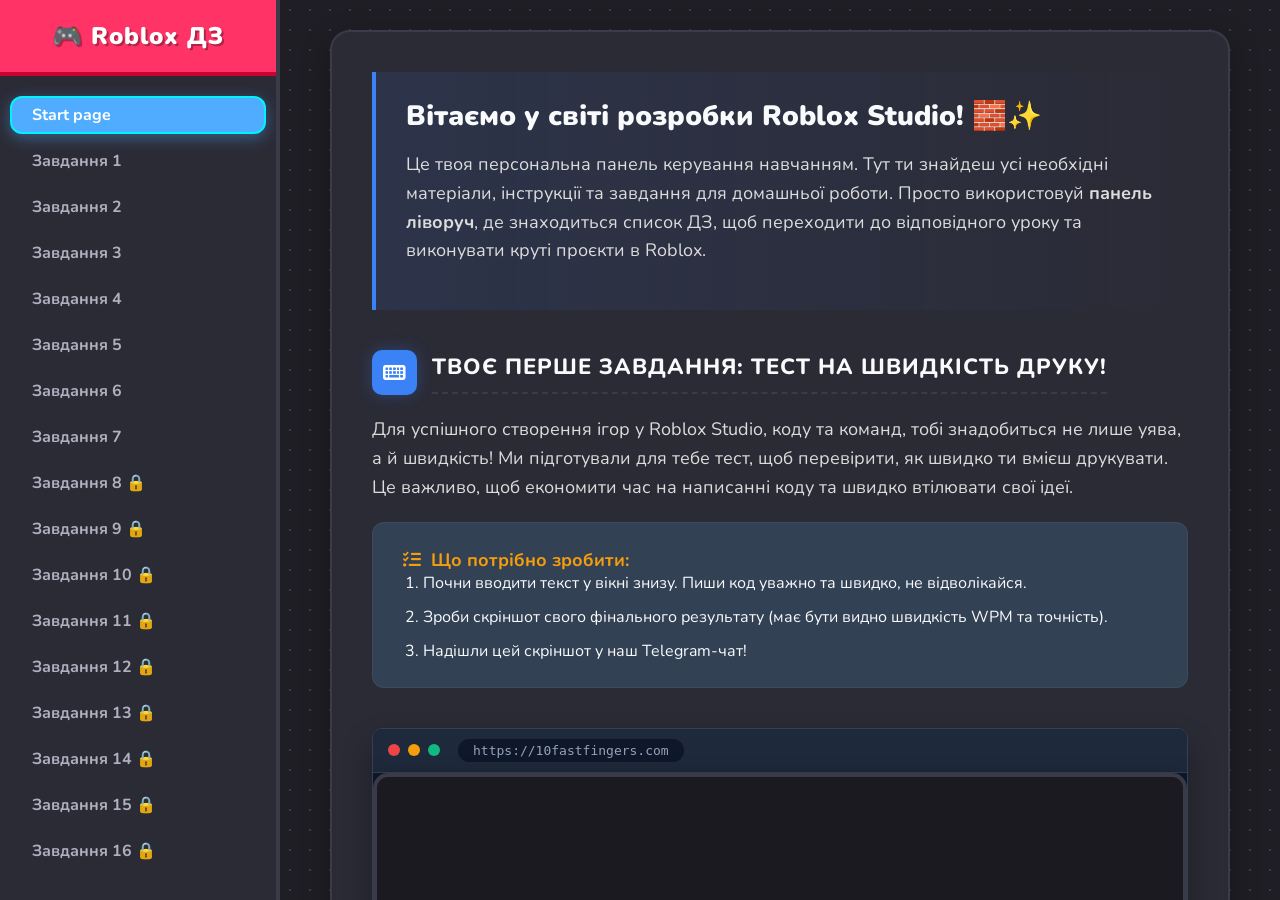
==== commit ea95e5d6: "fin" ====
--- a/index.html
+++ b/index.html
@@ -79,10 +79,9 @@
               </h3>
               <ol class="custom-list">
                 <li>
-                  Натисни кнопку <strong>"Почати тест"</strong> нижче (вона
-                  з'явиться у вікні).
+                  Почни вводити текст у вікні знизу. Пиши код уважно та швидко,
+                  не відволікайся.
                 </li>
-                <li>Уважно та швидко пройди тест на швидкість друку.</li>
                 <li>
                   Зроби скріншот свого фінального результату (має бути видно
                   швидкість WPM та точність).
@@ -102,7 +101,7 @@
                 <iframe
                   width="640"
                   height="600"
-                  src="https://10fastfingers.com/widgets/ttembeddable/?dur=120&rand=0&words=Robot.start()|Step:10px|Step:20px|Step:50px|Turn:%22Left%22|Turn:%22Right%22|Move(forward)|Move(back)|Say:%22Hello!%22|Say:%22OK%22|Say:%22Go%22|Speed%20"
+                  src="https://10fastfingers.com/widgets/ttembeddable/?dur=300&rand=0&words=Robot.start()|Step:10px|Step:20px|Step:50px|Turn:%22Left%22|Turn:%22Right%22|Move(forward)|Move(back)|Say:%22Hello!%22|Say:%22OK%22|Say:%22Go%22|Speed"
                   frameborder="0"
                 ></iframe>
               </div>
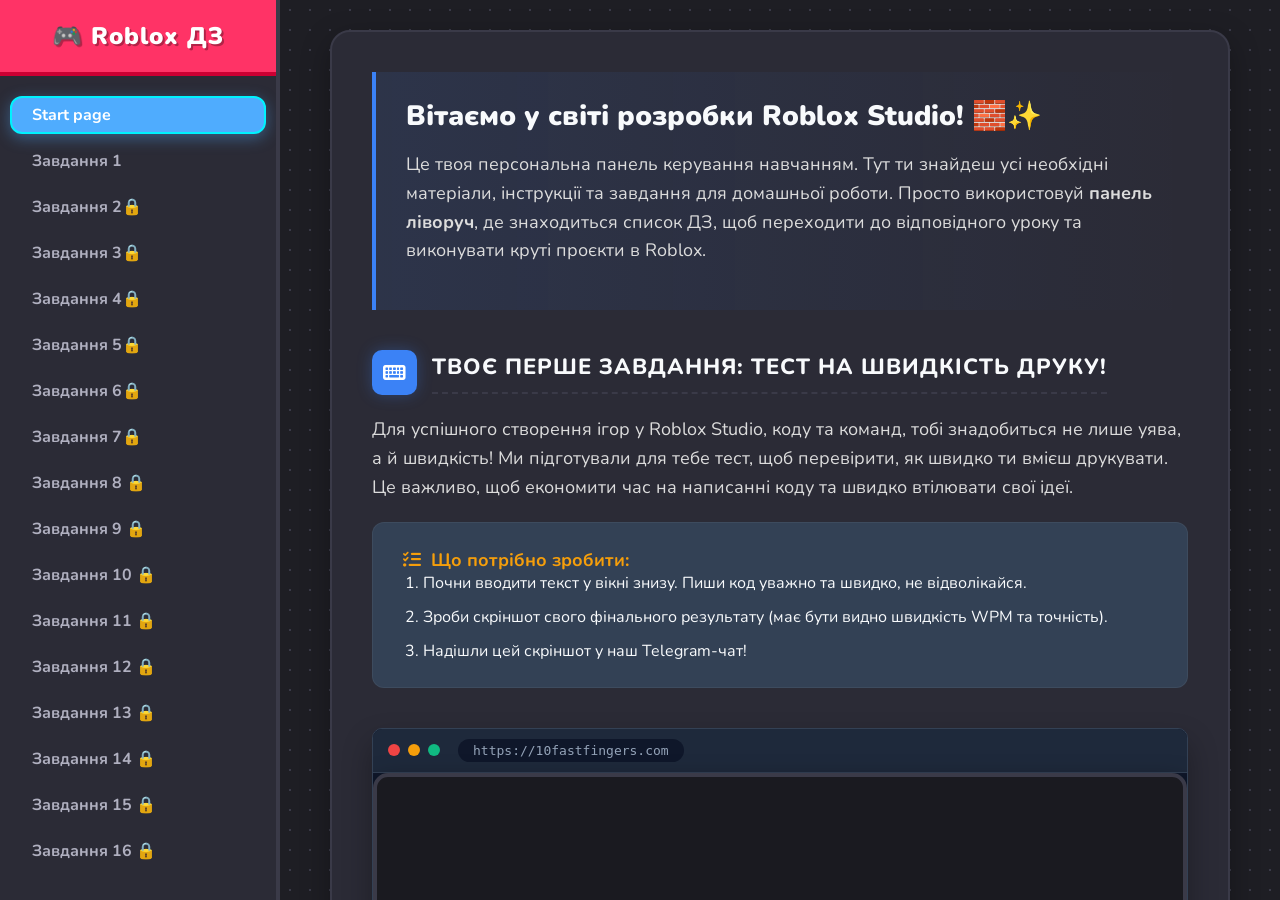
==== commit bd68a872: "111" ====
--- a/index.html
+++ b/index.html
@@ -24,12 +24,12 @@
         <nav class="task-list">
           <a href="index.html" class="task-link active">Start page</a>
           <a href="hw1.html" class="task-link">Завдання 1</a>
-          <a href="hw2.html" class="task-link">Завдання 2</a>
-          <a href="hw3.html" class="task-link">Завдання 3</a>
-          <a href="hw4.html" class="task-link">Завдання 4</a>
-          <a href="hw5.html" class="task-link">Завдання 5</a>
-          <a href="hw6.html" class="task-link">Завдання 6</a>
-          <a href="hw7.html" class="task-link">Завдання 7</a>
+          <a href="hw2.html" class="task-link">Завдання 2🔒</a>
+          <a href="hw3.html" class="task-link">Завдання 3🔒</a>
+          <a href="hw4.html" class="task-link">Завдання 4🔒</a>
+          <a href="hw5.html" class="task-link">Завдання 5🔒</a>
+          <a href="hw6.html" class="task-link">Завдання 6🔒</a>
+          <a href="hw7.html" class="task-link">Завдання 7🔒</a>
 
           <a href="hw8.html" class="task-link">Завдання 8 🔒</a>
           <a href="hw9.html" class="task-link">Завдання 9 🔒</a>
